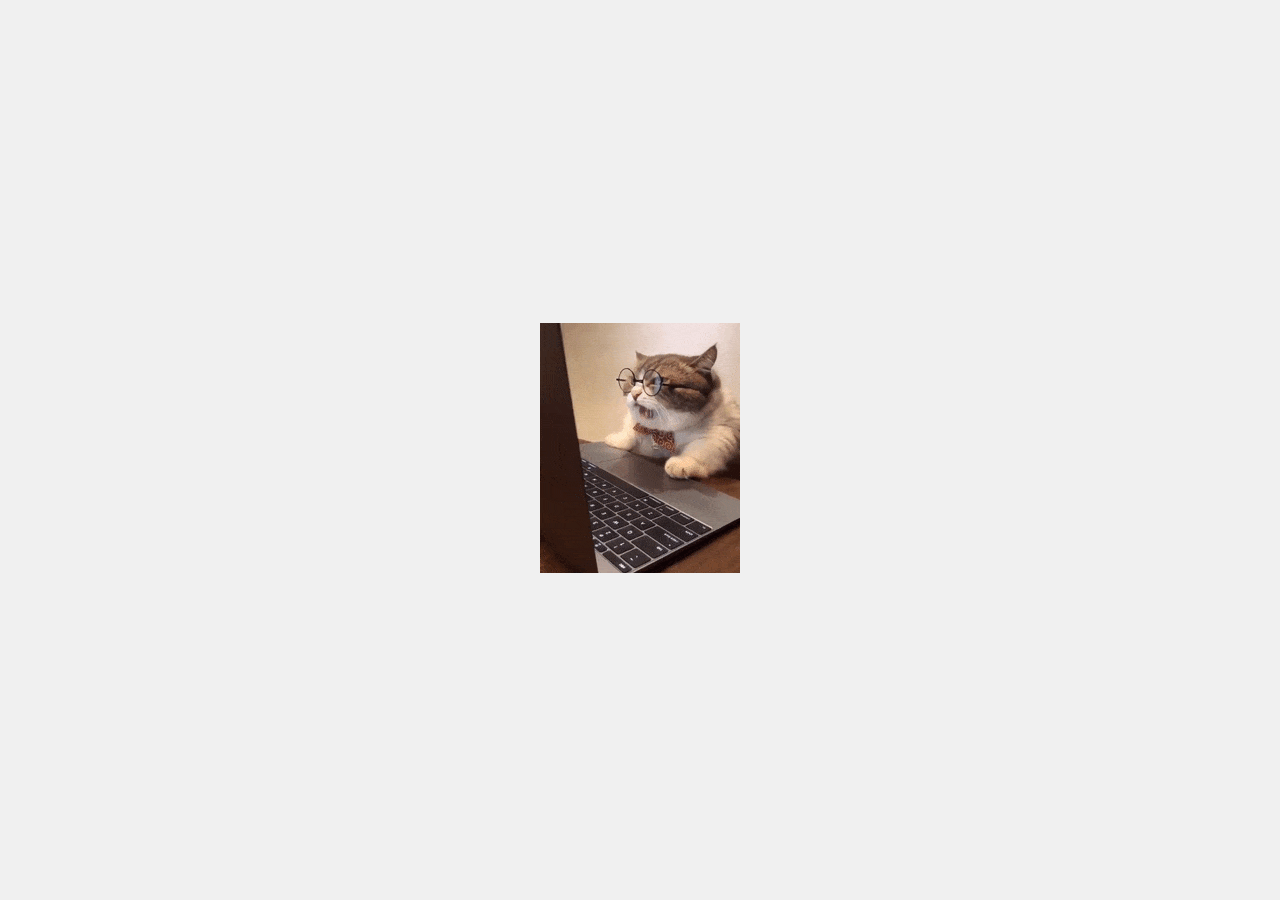
==== src/index.html @ 726ee972 "rename + added html files for testing" ====
<!DOCTYPE html>
<html lang="en">
<head>
    <meta charset="UTF-8">
    <meta name="viewport" content="width=device-width, initial-scale=1.0">
    <title>Cat GIF Website</title>
    <style>
        body {
            margin: 0;
            padding: 0;
            display: flex;
            justify-content: center;
            align-items: center;
            height: 100vh;
            background-color: #f0f0f0;
        }

        .cat-container {
            max-width: 80%;
            text-align: center;
        }

        .cat-gif {
            max-width: 100%;
            height: auto;
        }
    </style>
</head>
<body>
    <div class="cat-container">
        <img class="cat-gif" src="cat.gif" alt="Cat GIF">
    </div>
</body>
</html>
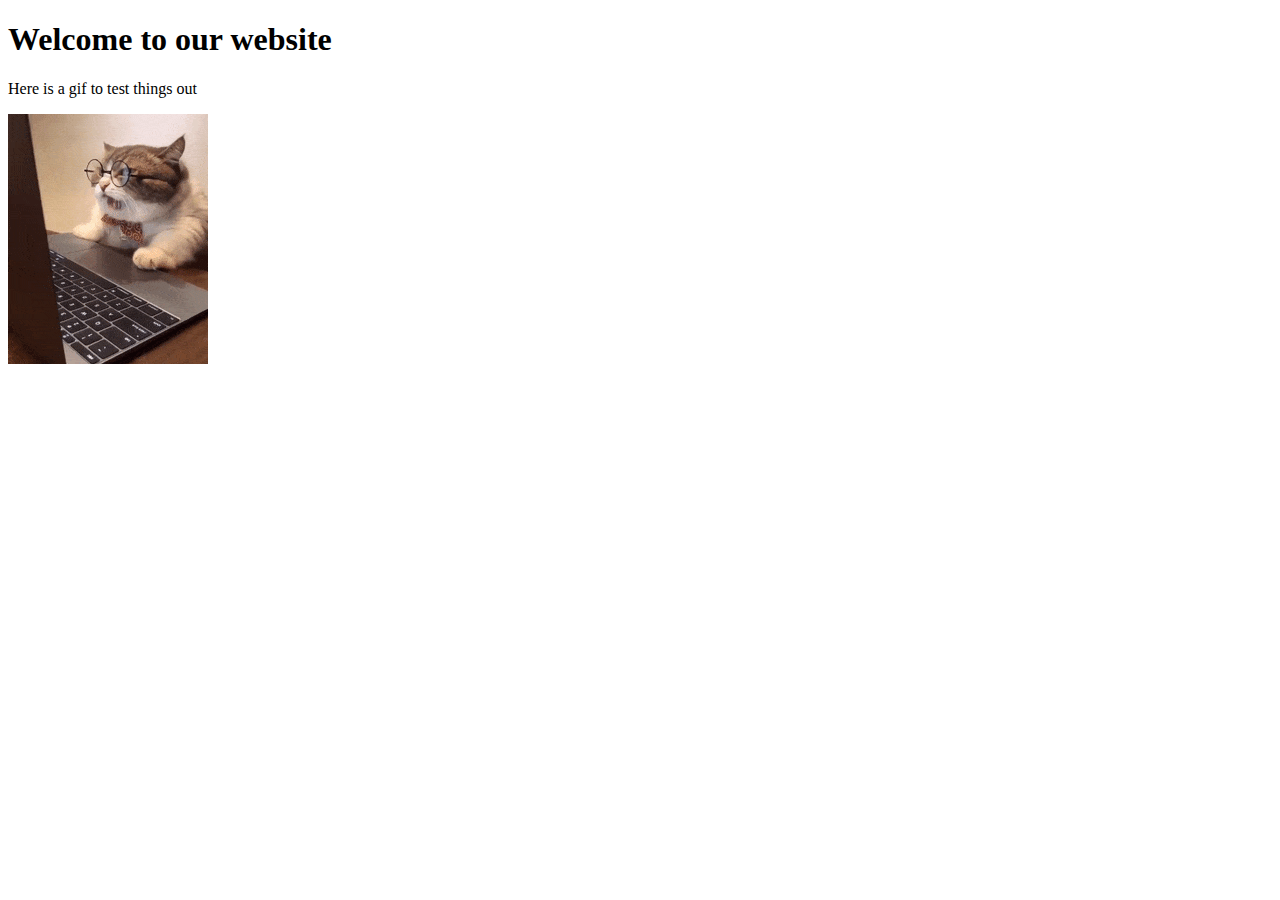
==== commit 9622ba8d: "updated html formatting'" ====
--- a/src/index.html
+++ b/src/index.html
@@ -4,28 +4,13 @@
     <meta charset="UTF-8">
     <meta name="viewport" content="width=device-width, initial-scale=1.0">
     <title>Cat GIF Website</title>
-    <style>
-        body {
-            margin: 0;
-            padding: 0;
-            display: flex;
-            justify-content: center;
-            align-items: center;
-            height: 100vh;
-            background-color: #f0f0f0;
-        }
+</head>
 
-        .cat-container {
-            max-width: 80%;
-            text-align: center;
-        }
+<div class="header">
+    <h1>Welcome to our website</h1>
+     <p>Here is a gif to test things out</p>
+</div>
 
-        .cat-gif {
-            max-width: 100%;
-            height: auto;
-        }
-    </style>
-</head>
 <body>
     <div class="cat-container">
         <img class="cat-gif" src="cat.gif" alt="Cat GIF">
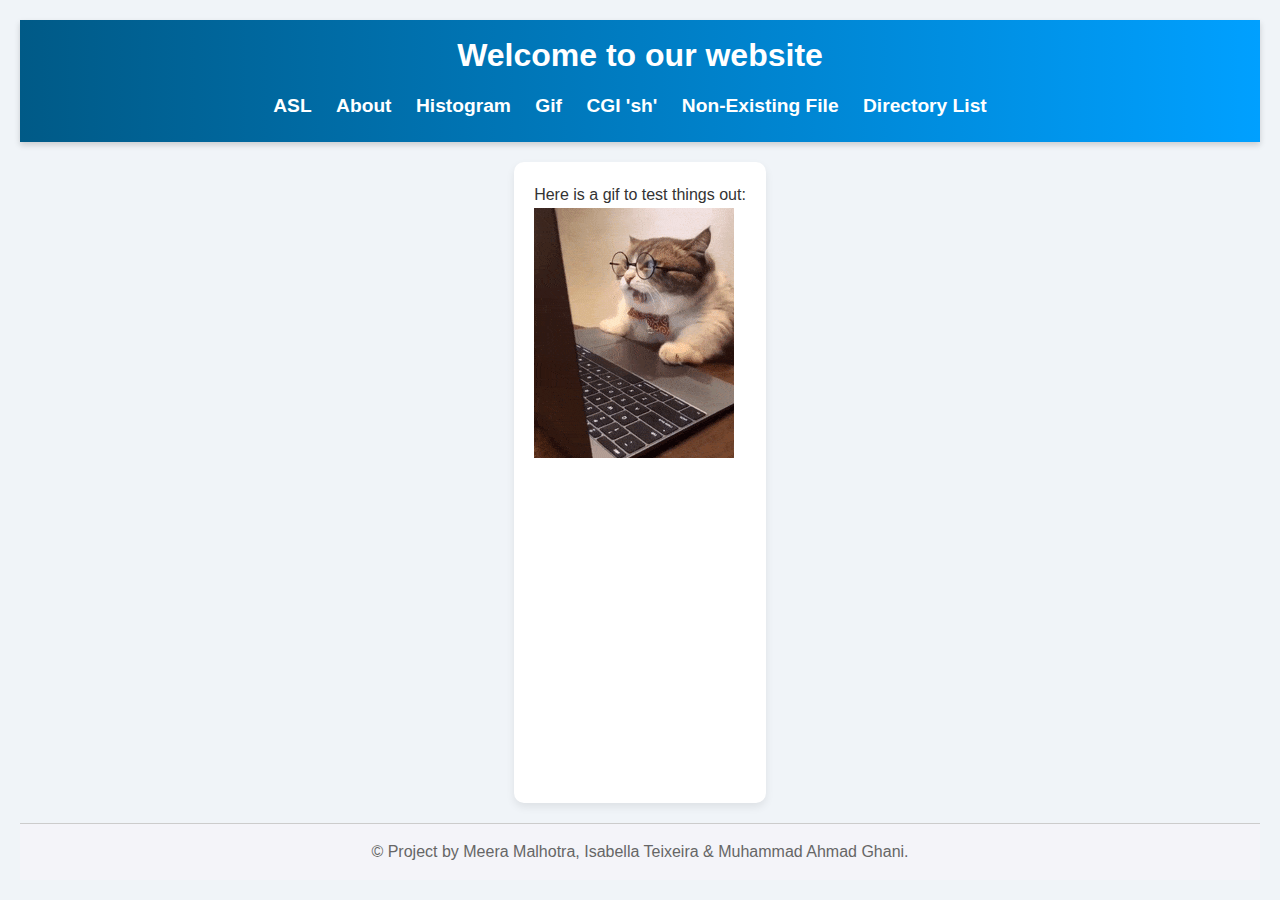
==== commit 69559771: "Final Updates" ====
--- a/src/index.html
+++ b/src/index.html
@@ -4,16 +4,31 @@
     <meta charset="UTF-8">
     <meta name="viewport" content="width=device-width, initial-scale=1.0">
     <title>Cat GIF Website</title>
+    <link rel="stylesheet" href="styles.css">
 </head>
-
-<div class="header">
-    <h1>Welcome to our website</h1>
-     <p>Here is a gif to test things out</p>
-</div>
-
 <body>
-    <div class="cat-container">
-        <img class="cat-gif" src="cat.gif" alt="Cat GIF">
-    </div>
+    <header>
+        <h1>Welcome to our website</h1>
+        <nav>
+            <ul>
+                <li><a href="../index.html">ASL</a></li>
+                <li><a href="../about.html">About</a></li>
+                <li><a href="../cgi-bin/my_histogram.cgi">Histogram</a></li>
+                <li><a href="/src/index.html">Gif</a></li>
+                <li><a href="/cgi-bin/directory_listing.cgi">CGI 'sh'</a></li>
+                <li><a href="/nonexistingfile.html">Non-Existing File</a></li>
+                <li><a href="/cgi-bin">Directory List</a></li>
+            </ul>
+        </nav>
+    </header>
+    <main>
+        <p>Here is a gif to test things out:</p>
+        <div class="cat-container">
+            <img class="cat-gif" src="cat.gif" alt="Cat GIF">
+        </div>
+    </main>
+    <footer>
+        <p>&copy; Project by Meera Malhotra, Isabella Teixeira & Muhammad Ahmad Ghani.</p>
+    </footer>
 </body>
 </html>
--- a/src/styles.css
+++ b/src/styles.css
@@ -0,0 +1,74 @@
+* {
+    margin: 0;
+    padding: 0;
+    box-sizing: border-box;
+}
+
+body {
+    font-family: 'Segoe UI', Tahoma, Geneva, Verdana, sans-serif;
+    background-color: #F0F4F8;
+    color: #333333;
+    line-height: 1.6;
+    display: flex;
+    flex-direction: column;
+    min-height: 100vh;
+    padding: 20px;
+}
+
+header {
+    background: linear-gradient(to right, #005a87, #00a0ff);
+    color: white;
+    padding: 10px 20px;
+    text-align: center;
+    box-shadow: 0 3px 6px rgba(0, 0, 0, 0.16);
+}
+
+nav ul {
+    list-style-type: none;
+    text-align: center;
+    padding: 10px 0;
+}
+
+nav ul li {
+    display: inline;
+    margin-right: 20px;
+}
+
+nav ul li a {
+    color: white;
+    text-decoration: none;
+    font-weight: bold;
+    font-size: 1.2em;
+}
+
+nav ul li a:hover {
+    text-decoration: underline;
+}
+
+main {
+    background-color: white;
+    padding: 20px;
+    flex: 1;
+    border-radius: 10px;
+    margin: 20px auto;
+    max-width: 900px;
+    box-shadow: 0 4px 8px rgba(0, 0, 0, 0.08);
+}
+
+footer {
+    text-align: center;
+    padding: 15px;
+    background: #F4F4F9;
+    color: #666;
+    border-top: 1px solid #CCCCCC;
+}
+
+#letterbox {
+    padding: 10px;
+    background-color: #E8F0FE;
+    border: 2px dashed #0073e6;
+    margin-top: 20px;
+    text-align: center;
+    font-size: 1.5rem;
+    color: #005a87;
+}
